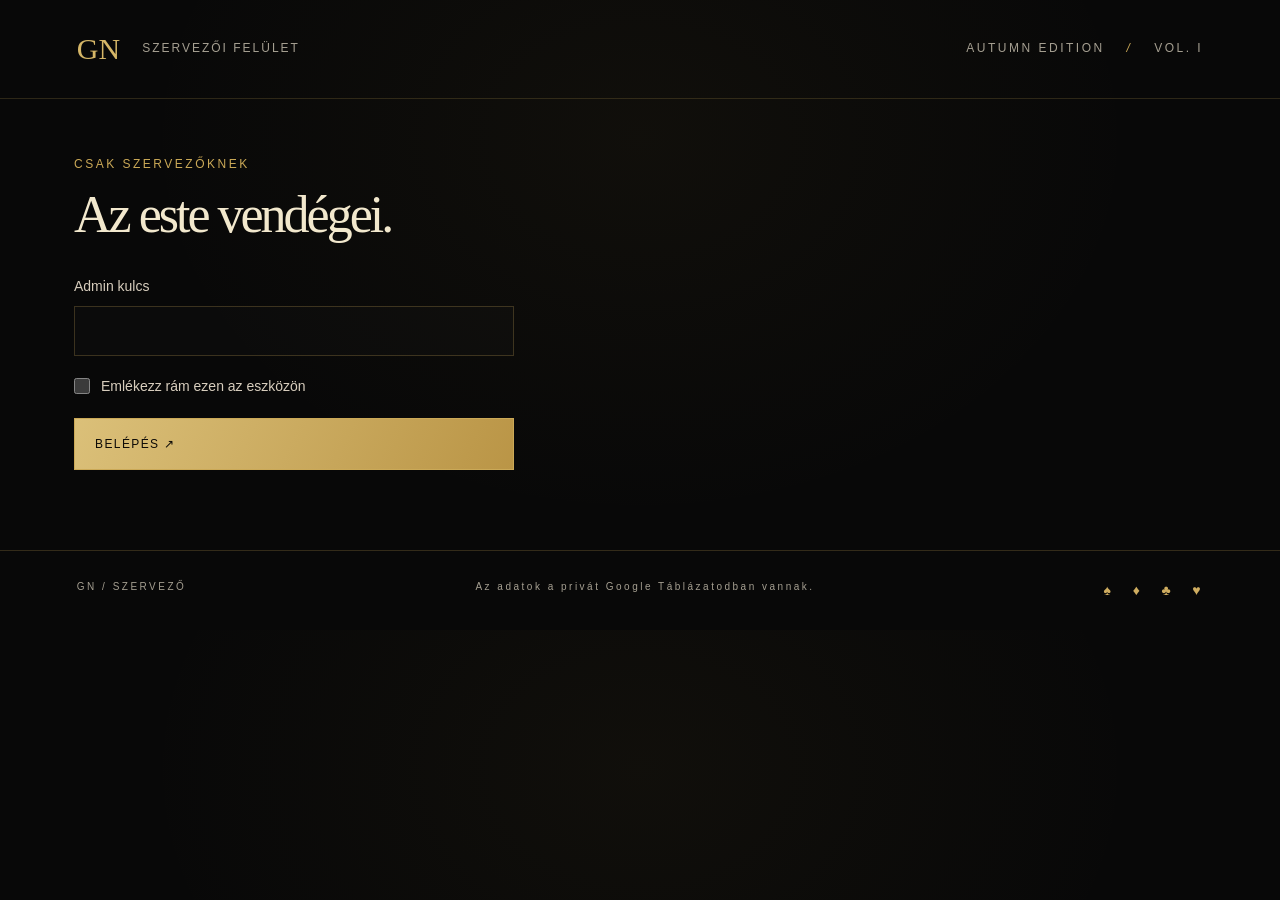
==== admin.html @ a830c091 "Új helyszín: 9025 Győr, Kossuth utca 12. + admin oldal Behajtás: a Bercsényi liget felőli nagykapun." ====
<!doctype html>
<html lang="hu"><head><meta charset="utf-8"><meta name="viewport" content="width=device-width, initial-scale=1"><meta name="robots" content="noindex, nofollow"><meta name="referrer" content="no-referrer"><meta name="theme-color" content="#080808"><title>Gents Night · Szervező</title><link rel="stylesheet" href="./style.css"><link rel="stylesheet" href="./admin.css"><script src="./admin.js" defer></script></head>
<body><header class="masthead"><a href="./" class="brand">GN<span>SZERVEZŐI FELÜLET</span></a><span class="edition">AUTUMN EDITION <i> / </i> VOL. I</span></header>
<main class="admin">
<p class="eyebrow">CSAK SZERVEZŐKNEK</p><h1>Az este vendégei.</h1>
<form id="login"><label>Admin kulcs<input name="key" type="password" required autocomplete="current-password" spellcheck="false"></label><label class="check"><input name="remember" type="checkbox"><span>Emlékezz rám ezen az eszközön</span></label><button class="primary">BELÉPÉS ↗</button></form>
<p id="status" class="notice" role="status" aria-live="polite"></p>
<section id="results" hidden>
  <div class="stats">
    <div><span>JÖN</span><strong id="s-yes">0</strong></div>
    <div><span>WHISKEY</span><strong id="s-whiskey">0</strong></div>
    <div><span>NEM JÖN</span><strong id="s-no">0</strong></div>
    <div><span>BEKÜLDÉS ÖSSZESEN</span><strong id="s-all">0</strong></div>
  </div>
  <div class="toolbar">
    <input id="search" type="search" placeholder="Keresés név, e-mail vagy megjegyzés alapján…" aria-label="Keresés">
    <select id="filter" aria-label="Szűrés"><option value="all">Mindenki</option><option value="yes">Jön</option><option value="whiskey">Whiskey-ben benne van</option><option value="no">Nem jön</option><option value="notes">Van megjegyzése</option></select>
    <label class="check inline"><input id="history" type="checkbox"><span>Korábbi beküldések is</span></label>
  </div>
  <div class="actions"><button id="refresh" class="secondary">FRISSÍTÉS ↻</button><button id="export" class="secondary">CSV LETÖLTÉSE ↓</button><a id="sheet-link" class="secondary" target="_blank" rel="noopener" hidden>GOOGLE TÁBLÁZAT ↗</a><button id="logout" class="secondary">KILÉPÉS</button></div>
  <p id="count" class="muted"></p>
  <div class="table-wrap"><table><thead><tr><th>Név</th><th>E-mail</th><th>Részvétel</th><th>Whiskey</th><th>Megjegyzés</th><th>Beérkezés</th></tr></thead><tbody id="rows"></tbody></table></div>
</section>
</main>
<footer><span>GN / SZERVEZŐ</span><span>Az adatok a privát Google Táblázatodban vannak.</span><span>♠ &nbsp; ♦ &nbsp; ♣ &nbsp; ♥</span></footer></body></html>
---- style.css ----
:root{color-scheme:dark;--bg:#211b1a;--gold:#c2a477;--cream:#eee5d5;--muted:#aaa096;--line:#b899692d}*{box-sizing:border-box}body{margin:0;background:radial-gradient(ellipse at 50% 25%,#45302955,transparent 58%),var(--bg);color:var(--cream);font:14px/1.7 Arial,sans-serif}button,input,select,textarea{font:inherit}button,a,input,textarea,select{-webkit-tap-highlight-color:transparent}button,a{touch-action:manipulation}button{cursor:pointer}a{color:inherit;text-decoration:none}button:focus-visible,a:focus-visible{outline:2px solid var(--gold);outline-offset:6px}.masthead{max-width:1360px;margin:auto;padding:32px 6%;display:flex;justify-content:space-between;align-items:center;border-bottom:1px solid var(--line)}.brand{font:30px Georgia,serif;display:flex;align-items:center;gap:22px;color:var(--gold)}.brand span,.edition,.eyebrow,.tiny,.open-link,.details>div>span,footer{font:10px/1.6 Arial,sans-serif;letter-spacing:2.5px}.brand span{font-size:9px;letter-spacing:2px;color:var(--muted)}.edition{color:var(--muted)}.edition i{margin:0 16px;color:var(--gold)}.hero{text-align:center;padding:66px 20px 46px;overflow:hidden}.eyebrow{color:var(--gold);font-size:10px}h1{font:clamp(48px,6.5vw,86px)/1.05 Georgia,serif;font-weight:400;letter-spacing:-3px;margin:22px 0}em{font-weight:400;color:var(--gold)}.intro{color:var(--muted);font-size:13px;margin:22px 0 54px}.envelope{display:block;position:relative;width:min(420px,85vw);height:245px;margin:0 auto 28px;border:1px solid #856950;background:#423025;isolation:isolate;box-shadow:0 24px 48px #0005;perspective:1100px;transition:transform .6s;background-image:repeating-linear-gradient(45deg,#ffffff03 0 1px,transparent 1px 4px)}.letter{position:absolute;inset:12px 18px 20px;background:#e9dfcc;color:#44372b;padding:32px 10px;border:1px solid #c2a477;display:flex;flex-direction:column;transition:transform 1s .35s;z-index:1}.letter>span{font-size:9px;letter-spacing:3px}.letter strong{font:32px Georgia,serif;margin:15px 0 0}.letter i{font:18px Georgia,serif}.pocket{position:absolute;inset:0;background:linear-gradient(145deg,#624832,#483326);clip-path:polygon(0 0,50% 55%,100% 0,100% 100%,0 100%);z-index:3}.pocket:after{content:'';position:absolute;inset:0;background:linear-gradient(30deg,#72533555,transparent);clip-path:polygon(0 100%,50% 45%,100% 100%)}.flap{position:absolute;inset:0;background:linear-gradient(#72533c,#58402e);clip-path:polygon(0 0,100% 0,50% 58%);transform-origin:top;transition:transform .8s,z-index 0s .4s;z-index:4}.seal{position:absolute;left:calc(50% - 29px);top:108px;width:58px;height:58px;border-radius:50%;background:radial-gradient(circle at 35% 30%,#8b3231,#501b21);border:4px double #a15a4b;box-shadow:0 4px 8px #0006;z-index:5;display:grid;place-items:center;font:18px Georgia;color:#c39374;transition:opacity .3s,transform .4s}.envelope:hover{transform:translateY(-4px)}.envelope.open .flap{transform:rotateX(180deg);z-index:0}.envelope.open .seal{opacity:0;transform:scale(.8)}.envelope.open .letter{transform:translateY(-75px)}.open-link{border:0;background:none;color:var(--gold);padding:16px}.open-link span{margin-left:12px;font-size:18px}.tiny{font-size:8px;color:#80746b;margin:32px 0 0}.invitation{max-width:1100px;margin:20px auto 90px;padding:0 40px;scroll-margin-top:30px}.invite-heading{text-align:center;border-top:1px solid var(--line);padding:64px 0 36px}.invite-heading h2{font:clamp(52px,8vw,92px)/1 Georgia;margin:20px 0 8px;letter-spacing:-3px}.script{font:italic 30px Georgia;color:var(--gold);margin:0}.ornament{color:var(--gold);margin:24px}.invite-heading>p:last-child{color:var(--muted)}.details{display:grid;grid-template-columns:repeat(3,1fr);border-top:1px solid var(--line);border-bottom:1px solid var(--line);padding:28px 0}.details>div{text-align:center;padding:8px 14px}.details>div+div{border-left:1px solid var(--line)}.details>div>span{display:block;color:var(--gold);font-size:9px;margin-bottom:10px}.details strong{font:19px Georgia}.details p{margin:4px 0;color:var(--muted);font-size:12px}.program{display:grid;grid-template-columns:1.5fr 1fr 1fr 1fr;gap:25px;padding:50px 0;border-bottom:1px solid var(--line);align-items:center}h3{font:32px/1.2 Georgia;font-weight:400}.program h3{font-size:26px;margin:10px 0;max-width:180px}.program article{text-align:center}.suit{font:34px Georgia;color:var(--gold)}h4{font:21px Georgia;margin:13px 0 8px}.program article p{font-size:12px;color:var(--muted);margin:0}.rsvp{display:grid;grid-template-columns:1fr 1.3fr;gap:70px;padding:65px 0 0}.rsvp-copy h3{font-size:54px;margin:20px 0}.rsvp-copy>p:not(.eyebrow){color:var(--muted);font-size:12px}.large-star{display:block;color:var(--gold);font-size:62px;margin-top:40px}fieldset{padding:0;margin:0;border:0;min-width:0}.form-row{display:grid;grid-template-columns:1fr 1fr;gap:16px}label{display:block;font-size:11px;color:#d7cdbd;margin-bottom:19px}input:not([type=checkbox]),select,textarea{display:block;width:100%;color:var(--cream);background:#ffffff04;border:1px solid #c2a47740;border-radius:0;margin-top:7px;padding:12px;font-size:12px;outline:none}input:focus,select:focus,textarea:focus{border-color:var(--gold)}select option{background:var(--bg)}textarea{resize:vertical}::placeholder{color:#8f8379}.check{display:flex;align-items:flex-start;gap:11px}.check input{accent-color:var(--gold);flex-shrink:0;width:16px;height:16px;margin:3px 0}.check strong{font-size:12px;font-weight:400}.check small{display:block;font-size:10px;color:var(--muted)}.whiskey{padding:14px;background:#c2a47708;border:1px solid var(--line)}.consent{font-size:10px;color:var(--muted);line-height:1.5}.optional{font-size:9px;color:var(--muted)}.primary,.secondary{display:flex;justify-content:space-between;align-items:center;gap:12px;width:100%;padding:15px 20px;letter-spacing:1.4px;font-size:10px;border:1px solid var(--gold);background:var(--gold);color:#261f18}.primary:hover{background:#d7bd93}.secondary{margin-top:12px;background:transparent;color:var(--gold)}button:disabled,fieldset:disabled{opacity:.5;cursor:not-allowed}.notice{font-size:12px;color:var(--gold);margin:0 0 20px}.success h3{font-size:36px}.success p{color:var(--muted)}.success small{display:block;color:var(--muted);font-size:10px;margin-top:16px}footer{display:flex;justify-content:space-between;gap:24px;border-top:1px solid var(--line);padding:28px 6%;color:var(--muted);font-size:8px}footer span:last-child{color:var(--gold);font-size:14px}.sr-only{position:absolute;width:1px;height:1px;overflow:hidden;clip-path:inset(50%)}[hidden]{display:none!important}.admin{max-width:1100px;margin:60px auto;padding:0 24px}.admin h1{font-size:45px}.admin form{max-width:450px}.admin-list{display:grid;gap:16px;margin-top:24px}.response{border:1px solid var(--line);padding:20px}.response p{margin:5px 0;white-space:pre-wrap;overflow-wrap:anywhere}.response small{color:var(--muted)}@media(max-width:700px){.masthead{padding:22px 6%}.brand span{display:none}.edition{font-size:8px}.hero{padding-top:45px}h1{letter-spacing:-2px}.envelope{height:210px;max-width:350px}.seal{top:90px}.letter{padding:20px 10px}.invitation{padding:0 24px}.details{grid-template-columns:1fr;gap:18px}.details>div+div{border-left:0}.program{grid-template-columns:repeat(3,1fr);gap:14px}.program-title{grid-column:1/-1;text-align:center;margin-bottom:14px}.program h3{max-width:none}.program h4{font-size:17px}.program article p{font-size:10px}.rsvp{grid-template-columns:1fr;gap:26px;padding-top:38px}.rsvp-copy h3{font-size:46px}.large-star{display:none}.form-row{grid-template-columns:1fr;gap:0}footer{flex-wrap:wrap;justify-content:center;text-align:center}.intro{margin-bottom:48px}}@media(prefers-reduced-motion:reduce){*,*:before,*:after{transition:none!important;animation:none!important;scroll-behavior:auto!important}}

/* Black tie invitation — black stock, antique gold, engraved seal. */
:root{--bg:#080808;--gold:#cba957;--cream:#f2e8cd;--muted:#a59f91;--line:#cba95738;color-scheme:dark}
body{background:radial-gradient(ellipse at 50% 22%,#b7933b0c,transparent 55%),#080808;font-size:16px}
.masthead{border-bottom-color:#cba95730}.brand{color:#d5b667}.brand span,.edition,.eyebrow{font-size:12px}.brand span{letter-spacing:2px}.edition i{color:var(--gold)}
.hero{padding:48px 20px 40px;background:linear-gradient(90deg,transparent 49.9%,#cba95706 50%,transparent 50.1%)}
.hero .eyebrow{letter-spacing:4px}.hero h1{font:400 clamp(54px,7vw,92px)/1.08 Georgia,serif;letter-spacing:-2px;margin:22px 0;color:#e7ce92}
.hero-edition{display:block;font:italic 400 clamp(24px,3vw,34px)/1.5 Georgia,serif;letter-spacing:1px;color:var(--gold);margin-top:6px}
.intro{font-size:12px;letter-spacing:2px;color:#d1c5a9;line-height:2.2;margin:22px 0 52px}.date-dot{font-size:8px;padding:0 12px;color:var(--gold)}.hero-caption{font-size:14px;letter-spacing:0;color:var(--muted)}
.envelope{width:min(460px,85vw);height:265px;border:1px solid #b993465c;background:repeating-linear-gradient(36deg,#ffffff03 0 1px,transparent 1px 4px),#121212;box-shadow:0 30px 70px #000b,0 0 70px #cba95708;overflow:visible}
.pocket{background:linear-gradient(145deg,#242424,#090909 60%,#1a1a1a)}.pocket:after{background:linear-gradient(30deg,#b8974424,transparent 60%)}
.flap{background:linear-gradient(155deg,#303030,#131313 65%);filter:drop-shadow(0 1px 0 #a88a46);clip-path:polygon(0 0,100% 0,50% 62%)}
.letter{background:#111;color:var(--gold);border:1px solid #ac8b42;box-shadow:inset 0 0 0 6px #111,inset 0 0 0 7px #ac8b4250;padding-top:28px}.letter>span{font-size:10px;letter-spacing:3px}.letter strong{font-size:34px}.letter i{color:#e6d2a2;margin-top:5px}
.seal{left:calc(50% - 45px);top:119px;width:90px;height:90px;display:flex;flex-direction:column;justify-content:center;gap:3px;border:5px double #e3c777;border-radius:47% 52% 46% 49% / 49% 46% 53% 48%;background:radial-gradient(ellipse at 28% 18%,#f0d88e 0,#c3a04b 38%,#9d772c 68%,#dbb75e 100%);box-shadow:0 7px 12px #000a,inset 0 0 0 3px #856422,inset 0 0 0 5px #dfbc65;transform:rotate(-9deg);color:#49320c;text-shadow:0 1px 1px #ffeab1a0}
.seal-word{font:italic bold 26px/1.1 Georgia,serif;letter-spacing:-1px}.seal-detail{font:7px/1.5 Georgia,serif;letter-spacing:1px}.envelope.open .seal{transform:rotate(-9deg) scale(.8)}
.open-link{font-size:12px;letter-spacing:2px;color:#d6b76e}.tiny{font-size:10px;letter-spacing:2px;color:#a39982}
.invite-heading{border-top:3px double #a2834059}.invite-heading h2{color:#e7ce92}.ornament{position:relative;max-width:220px;margin:24px auto}.ornament:before,.ornament:after{content:'';height:1px;width:80px;background:linear-gradient(90deg,transparent,#ba9649);position:absolute;top:50%;left:0}.ornament:after{left:auto;right:0;transform:rotate(180deg)}
.invite-heading>p:last-child{font-size:16px}.details>div>span{font-size:12px}.details p{font-size:14px}.details strong{font-size:21px}.program article p,.rsvp-copy>p:not(.eyebrow){font-size:14px}.program .eyebrow{font-size:12px}.rsvp-copy h3{color:#ead5a0}
label{font-size:14px}input:not([type=checkbox]),select,textarea{font-size:14px;background:#ffffff03;border-color:#cba95740}.check strong{font-size:14px}.check small,.consent,.optional{font-size:12px}.whiskey{background:#cba95708}.primary,.secondary{font-size:12px}.primary{background:linear-gradient(115deg,#dbc079,#ba9546);color:#0d0b07}.notice{font-size:14px}footer{font-size:10px}footer span:last-child{color:#cfad60}.large-star{color:#b99649}
@media(max-width:700px){.hero{padding-top:32px}.hero .eyebrow{font-size:10px;letter-spacing:2.3px}.hero h1{font-size:56px}.hero-edition{font-size:26px}.intro{font-size:11px;letter-spacing:1px;margin-bottom:42px}.envelope{max-width:350px;height:220px}.seal{top:95px;left:calc(50% - 39px);width:78px;height:78px}.seal-word{font-size:24px}.seal-detail{font-size:6px}.letter{padding-top:22px}.letter strong{font-size:30px}.edition{font-size:10px;letter-spacing:1.5px}.program article p{font-size:12px}.program h4{font-size:17px}.tiny{font-size:9px}.details strong{font-size:21px}}

.map-link{color:var(--gold);font-size:10px;letter-spacing:2px;text-decoration:none;border-bottom:1px solid var(--line)}
.map-link:hover{border-color:var(--gold)}

.honeypot{position:absolute;left:-10000px;width:1px;height:1px;overflow:hidden}
---- admin.css ----
.admin{max-width:1180px;margin:56px auto 80px;padding:0 24px}
.admin h1{font:400 clamp(34px,5vw,52px)/1.1 Georgia,serif;margin:8px 0 32px}
.admin form{max-width:440px}
.admin .notice:empty{display:none}
.stats{display:grid;grid-template-columns:repeat(4,1fr);border-top:1px solid var(--line);border-bottom:1px solid var(--line);margin-bottom:28px}
.stats>div{padding:22px 20px}
.stats>div+div{border-left:1px solid var(--line)}
.stats span{display:block;color:var(--gold);font-size:10px;letter-spacing:2.5px}
.stats strong{font:400 40px/1.2 Georgia,serif}
.toolbar{display:grid;grid-template-columns:1fr 220px auto;gap:14px;align-items:end}
.toolbar input,.toolbar select{margin-top:0}
.check.inline{display:flex;gap:10px;align-items:center;margin:0 0 12px;white-space:nowrap}
.actions{display:flex;flex-wrap:wrap;gap:10px;margin:6px 0 18px}
.actions .secondary{width:auto;margin:0;gap:10px;text-decoration:none;cursor:pointer}
.muted{color:var(--muted);font-size:12px}
.table-wrap{overflow-x:auto;border:1px solid var(--line)}
table{width:100%;border-collapse:collapse;font-size:13px}
th{text-align:left;font-weight:400;color:var(--gold);font-size:10px;letter-spacing:2px;padding:14px 16px;border-bottom:1px solid var(--line);white-space:nowrap}
td{padding:14px 16px;border-bottom:1px solid var(--line);vertical-align:top;overflow-wrap:anywhere}
tbody tr:last-child td{border-bottom:0}
td.notes{white-space:pre-wrap;max-width:340px;color:var(--muted)}
td.when{white-space:nowrap;color:var(--muted);font-size:12px}
tr.old td{opacity:.45}
.tag{display:inline-block;font-size:10px;letter-spacing:1.5px;padding:3px 8px;border:1px solid var(--line);white-space:nowrap}
.tag.yes{color:var(--gold);border-color:var(--gold)}
.tag.old{margin-left:6px;color:var(--muted)}
@media (max-width:760px){
  .admin{margin-top:32px;padding:0 16px}
  .stats{grid-template-columns:repeat(2,1fr)}
  .stats>div:nth-child(3){border-left:0}
  .stats>div:nth-child(n+3){border-top:1px solid var(--line)}
  .toolbar{grid-template-columns:1fr}
  .check.inline{margin:0}
  .table-wrap{border:0;overflow:visible}
  thead{display:none}
  table,tbody,tr,td{display:block;width:auto}
  tr{border:1px solid var(--line);padding:10px 0;margin-bottom:12px}
  td{border:0;padding:4px 16px;max-width:none!important}
  td::before{content:attr(data-label);display:block;color:var(--gold);font-size:9px;letter-spacing:2px}
}
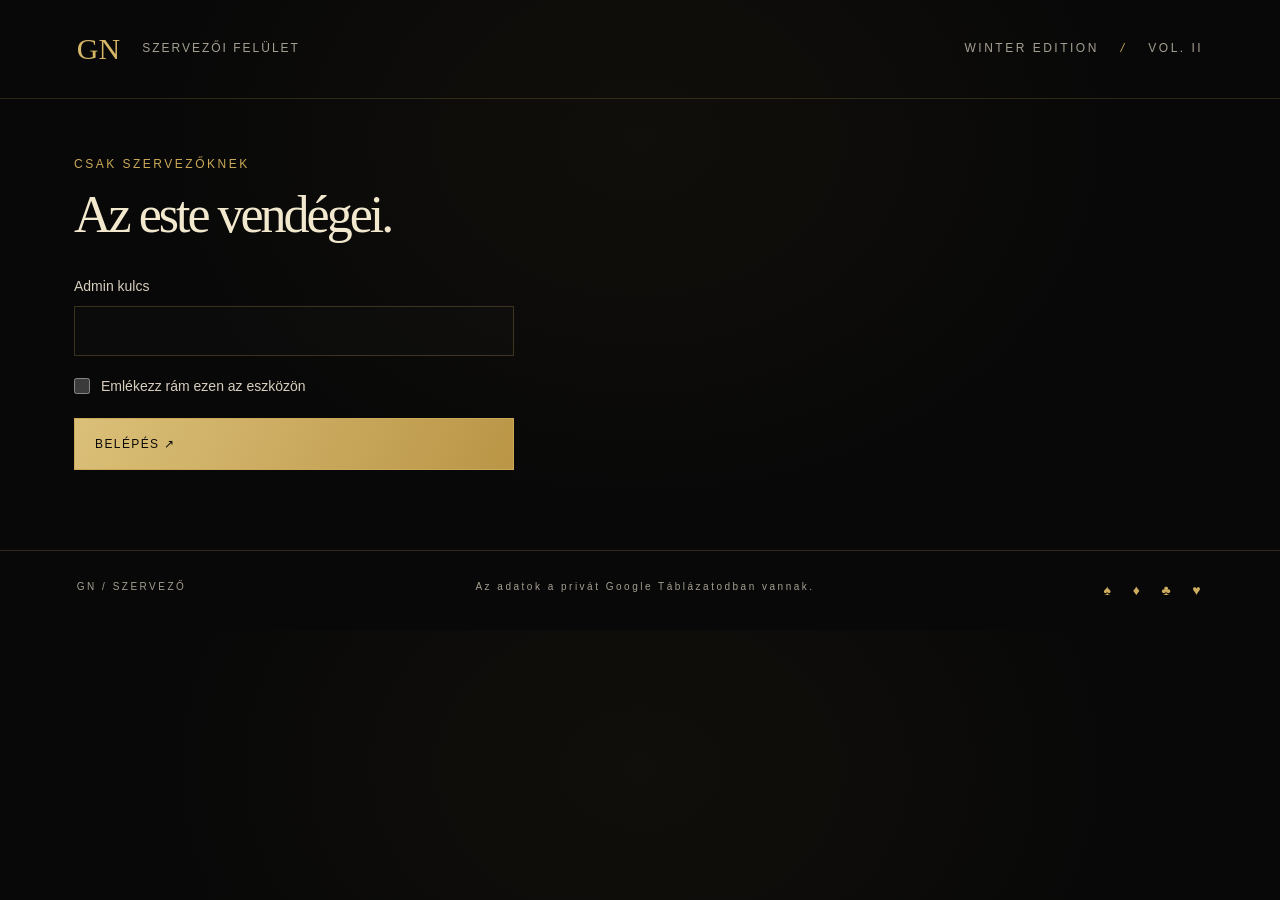
==== commit e3f3f7dc: "Gents II — Winter is coming (nov. 21., 19:00, dress code, hópihék)" ====
--- a/admin.html
+++ b/admin.html
@@ -1,6 +1,6 @@
 <!doctype html>
 <html lang="hu"><head><meta charset="utf-8"><meta name="viewport" content="width=device-width, initial-scale=1"><meta name="robots" content="noindex, nofollow"><meta name="referrer" content="no-referrer"><meta name="theme-color" content="#080808"><title>Gents Night · Szervező</title><link rel="stylesheet" href="./style.css"><link rel="stylesheet" href="./admin.css"><script src="./admin.js" defer></script></head>
-<body><header class="masthead"><a href="./" class="brand">GN<span>SZERVEZŐI FELÜLET</span></a><span class="edition">AUTUMN EDITION <i> / </i> VOL. I</span></header>
+<body><header class="masthead"><a href="./" class="brand">GN<span>SZERVEZŐI FELÜLET</span></a><span class="edition">WINTER EDITION <i> / </i> VOL. II</span></header>
 <main class="admin">
 <p class="eyebrow">CSAK SZERVEZŐKNEK</p><h1>Az este vendégei.</h1>
 <form id="login"><label>Admin kulcs<input name="key" type="password" required autocomplete="current-password" spellcheck="false"></label><label class="check"><input name="remember" type="checkbox"><span>Emlékezz rám ezen az eszközön</span></label><button class="primary">BELÉPÉS ↗</button></form>
@@ -8,18 +8,17 @@
 <section id="results" hidden>
   <div class="stats">
     <div><span>JÖN</span><strong id="s-yes">0</strong></div>
-    <div><span>WHISKEY</span><strong id="s-whiskey">0</strong></div>
     <div><span>NEM JÖN</span><strong id="s-no">0</strong></div>
     <div><span>BEKÜLDÉS ÖSSZESEN</span><strong id="s-all">0</strong></div>
   </div>
   <div class="toolbar">
     <input id="search" type="search" placeholder="Keresés név, e-mail vagy megjegyzés alapján…" aria-label="Keresés">
-    <select id="filter" aria-label="Szűrés"><option value="all">Mindenki</option><option value="yes">Jön</option><option value="whiskey">Whiskey-ben benne van</option><option value="no">Nem jön</option><option value="notes">Van megjegyzése</option></select>
+    <select id="filter" aria-label="Szűrés"><option value="all">Mindenki</option><option value="yes">Jön</option><option value="no">Nem jön</option><option value="notes">Van megjegyzése</option></select>
     <label class="check inline"><input id="history" type="checkbox"><span>Korábbi beküldések is</span></label>
   </div>
   <div class="actions"><button id="refresh" class="secondary">FRISSÍTÉS ↻</button><button id="export" class="secondary">CSV LETÖLTÉSE ↓</button><a id="sheet-link" class="secondary" target="_blank" rel="noopener" hidden>GOOGLE TÁBLÁZAT ↗</a><button id="logout" class="secondary">KILÉPÉS</button></div>
   <p id="count" class="muted"></p>
-  <div class="table-wrap"><table><thead><tr><th>Név</th><th>E-mail</th><th>Részvétel</th><th>Whiskey</th><th>Megjegyzés</th><th>Beérkezés</th></tr></thead><tbody id="rows"></tbody></table></div>
+  <div class="table-wrap"><table><thead><tr><th>Név</th><th>E-mail</th><th>Részvétel</th><th>Megjegyzés</th><th>Beérkezés</th></tr></thead><tbody id="rows"></tbody></table></div>
 </section>
 </main>
 <footer><span>GN / SZERVEZŐ</span><span>Az adatok a privát Google Táblázatodban vannak.</span><span>♠ &nbsp; ♦ &nbsp; ♣ &nbsp; ♥</span></footer></body></html>
--- a/style.css
+++ b/style.css
@@ -23,4 +23,11 @@
 .map-link{color:var(--gold);font-size:10px;letter-spacing:2px;text-decoration:none;border-bottom:1px solid var(--line)}
 .map-link:hover{border-color:var(--gold)}
 
+.snow{position:fixed;inset:0;pointer-events:none;overflow:hidden;z-index:30}
+.flake{position:absolute;top:-30px;color:#f3efe6;text-shadow:0 0 6px #ffffff40;animation:snowfall linear infinite;will-change:transform}
+.flake i{display:block;font-style:normal;animation:snowsway ease-in-out infinite alternate}
+@keyframes snowfall{to{transform:translateY(calc(100vh + 60px))}}
+@keyframes snowsway{from{transform:translateX(-14px)}to{transform:translateX(14px)}}
+@media (prefers-reduced-motion:reduce){.snow{display:none}}
+
 .honeypot{position:absolute;left:-10000px;width:1px;height:1px;overflow:hidden}
--- a/admin.css
+++ b/admin.css
@@ -2,7 +2,7 @@
 .admin h1{font:400 clamp(34px,5vw,52px)/1.1 Georgia,serif;margin:8px 0 32px}
 .admin form{max-width:440px}
 .admin .notice:empty{display:none}
-.stats{display:grid;grid-template-columns:repeat(4,1fr);border-top:1px solid var(--line);border-bottom:1px solid var(--line);margin-bottom:28px}
+.stats{display:grid;grid-template-columns:repeat(3,1fr);border-top:1px solid var(--line);border-bottom:1px solid var(--line);margin-bottom:28px}
 .stats>div{padding:22px 20px}
 .stats>div+div{border-left:1px solid var(--line)}
 .stats span{display:block;color:var(--gold);font-size:10px;letter-spacing:2.5px}
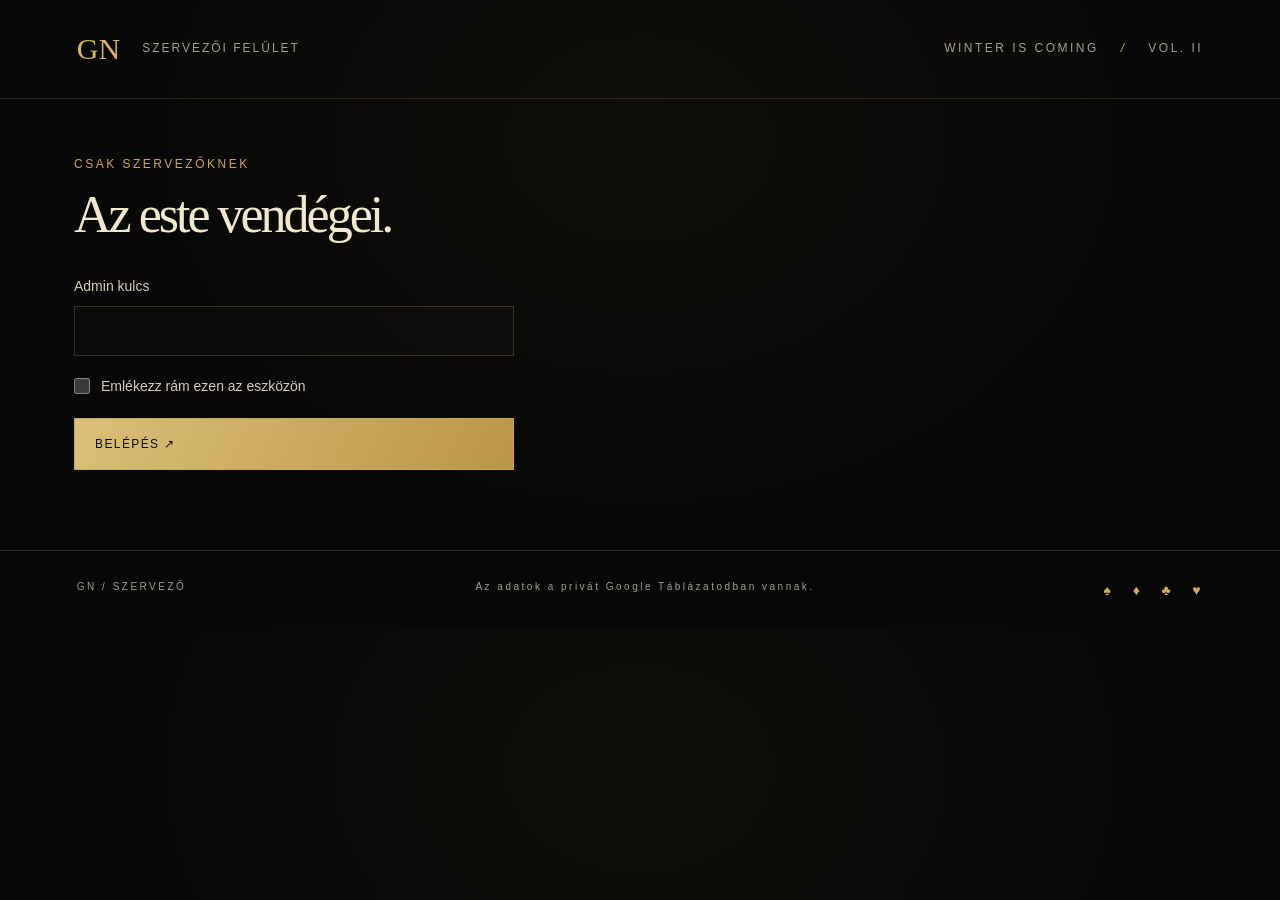
==== commit 588fc0bb: "Fejléc és lábléc: Winter is coming" ====
--- a/admin.html
+++ b/admin.html
@@ -1,6 +1,6 @@
 <!doctype html>
 <html lang="hu"><head><meta charset="utf-8"><meta name="viewport" content="width=device-width, initial-scale=1"><meta name="robots" content="noindex, nofollow"><meta name="referrer" content="no-referrer"><meta name="theme-color" content="#080808"><title>Gents Night · Szervező</title><link rel="stylesheet" href="./style.css"><link rel="stylesheet" href="./admin.css"><script src="./admin.js" defer></script></head>
-<body><header class="masthead"><a href="./" class="brand">GN<span>SZERVEZŐI FELÜLET</span></a><span class="edition">WINTER EDITION <i> / </i> VOL. II</span></header>
+<body><header class="masthead"><a href="./" class="brand">GN<span>SZERVEZŐI FELÜLET</span></a><span class="edition">WINTER IS COMING <i> / </i> VOL. II</span></header>
 <main class="admin">
 <p class="eyebrow">CSAK SZERVEZŐKNEK</p><h1>Az este vendégei.</h1>
 <form id="login"><label>Admin kulcs<input name="key" type="password" required autocomplete="current-password" spellcheck="false"></label><label class="check"><input name="remember" type="checkbox"><span>Emlékezz rám ezen az eszközön</span></label><button class="primary">BELÉPÉS ↗</button></form>
